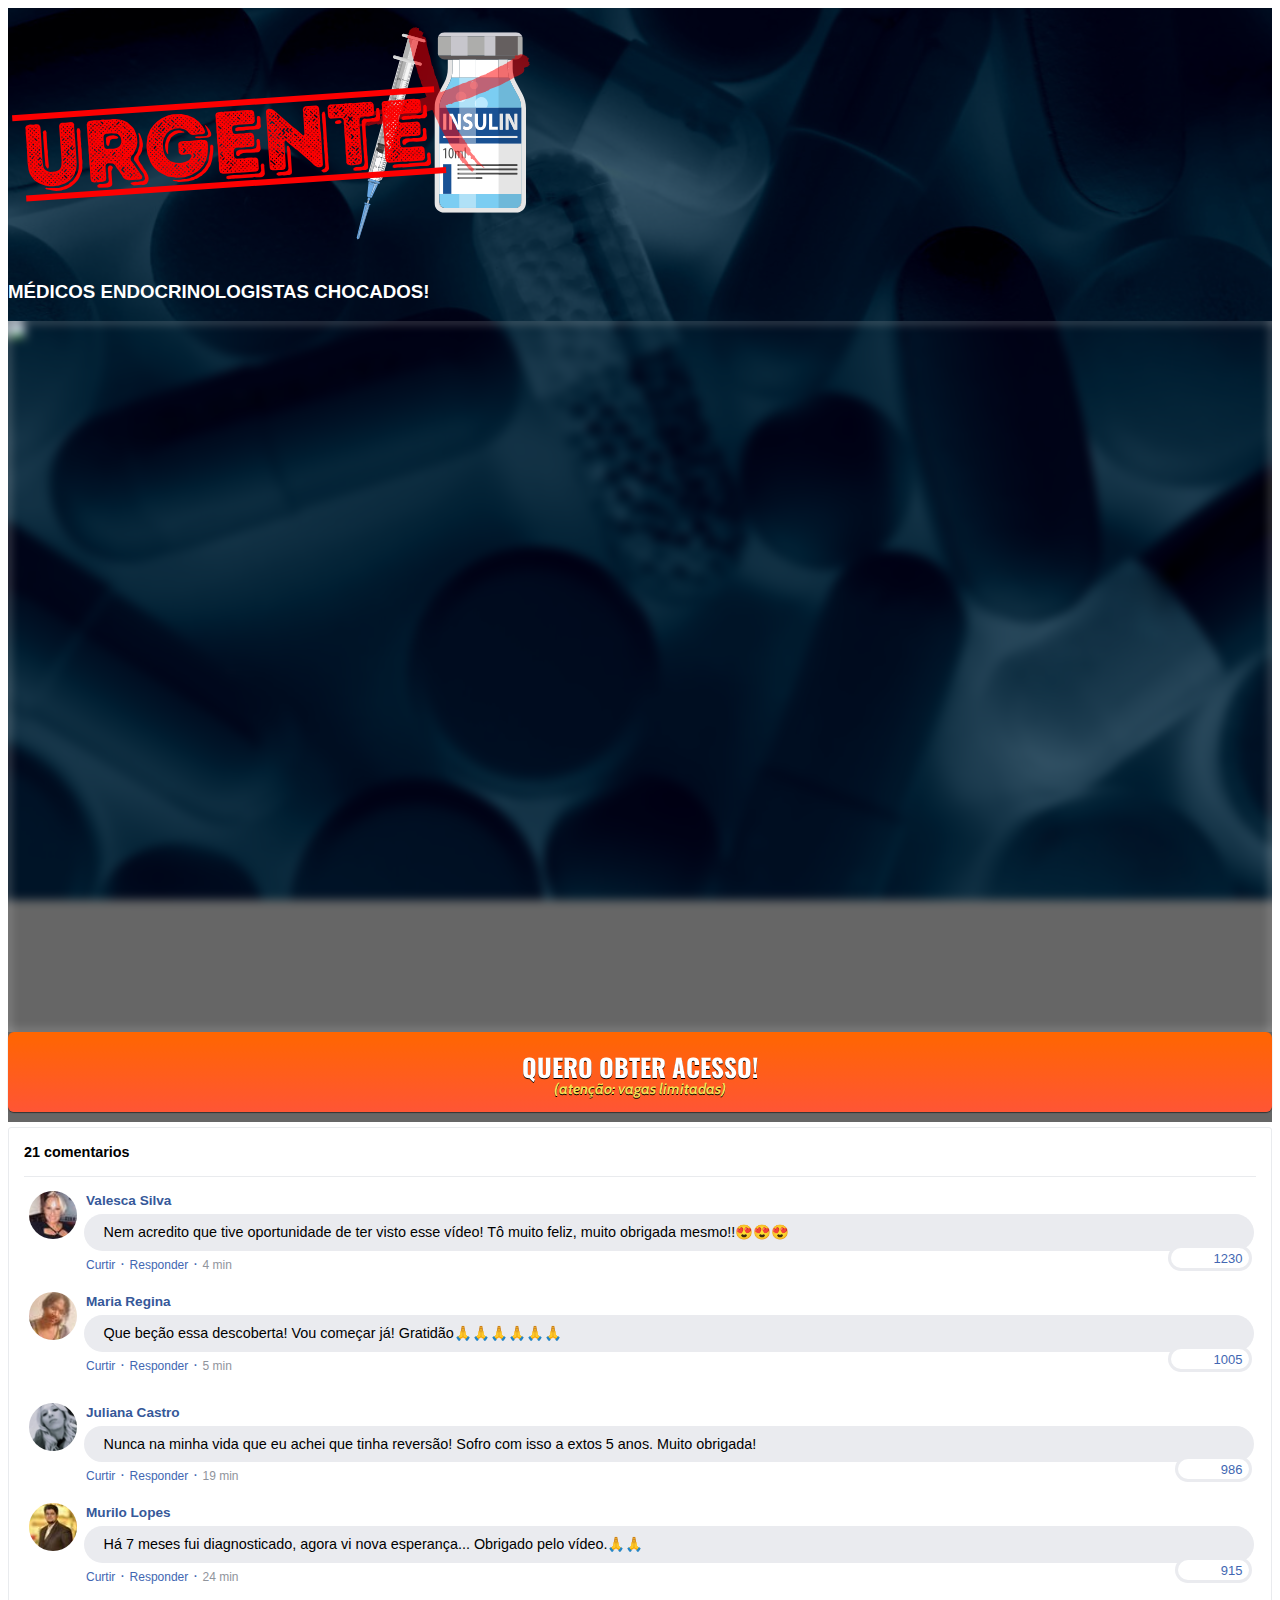
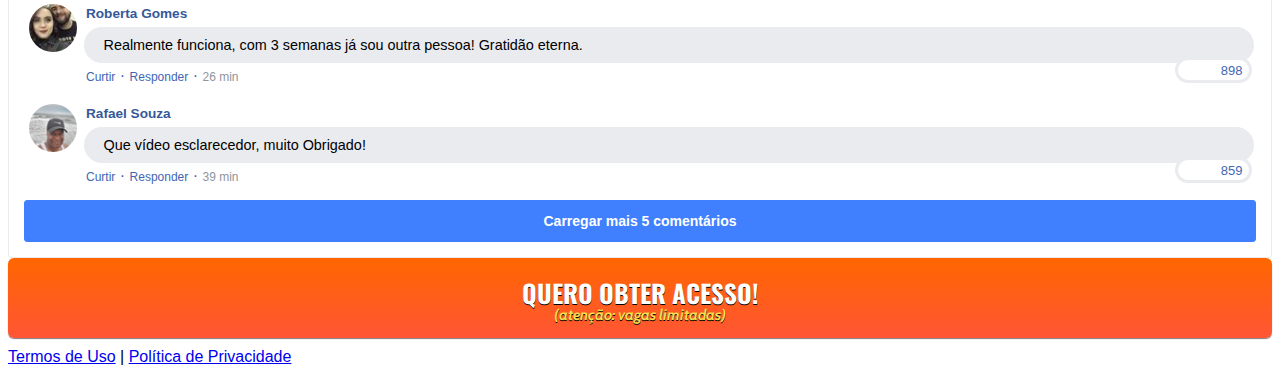
==== index.html @ b96530ce "Add files via upload" ====
<!DOCTYPE html>
<html lang="pt-br">
  <head>
    <meta name="facebook-domain-verification" content="nrtokl6xzeeyuj3enyay935rk9ct60" />
    <meta charset="utf-8">
    <meta name="viewport" content="width=device-width, initial-scale=1, shrink-to-fit=no">

    <link rel="stylesheet" href="https://stackpath.bootstrapcdn.com/bootstrap/4.1.3/css/bootstrap.min.css" integrity="sha384-MCw98/SFnGE8fJT3GXwEOngsV7Zt27NXFoaoApmYm81iuXoPkFOJwJ8ERdknLPMO" crossorigin="anonymous">

    <link rel="preconnect" href="https://fonts.googleapis.com">
    <link rel="preconnect" href="https://fonts.gstatic.com" crossorigin>
    <link href="https://fonts.googleapis.com/css2?family=Cabin:ital,wght@0,400;0,500;0,600;0,700;1,400;1,500;1,600;1,700&family=Dosis:wght@200;300;400;500;600;700;800&family=Oswald:wght@200;300;400;500;600;700&family=Signika:wght@300;400;500;600;700&display=swap" rel="stylesheet">

    <link rel="stylesheet" href="./assets/css/com.css">

    <!-- Título da Página -->
    <title>Programa Zero Diabetes</title>
    
    <style type="text/css">
      header {
        color: white;
        background-image: url("assets/img/bg.jpeg");
        background-color: rgba(0, 0, 0, 0.6);
        background-position: center;
        background-size: cover;
        background-attachment: fixed;
        background-blend-mode: darken;
      }
    </style>
    
<!-- Meta Pixel Code -->
<script>
!function(f,b,e,v,n,t,s)
{if(f.fbq)return;n=f.fbq=function(){n.callMethod?
n.callMethod.apply(n,arguments):n.queue.push(arguments)};
if(!f._fbq)f._fbq=n;n.push=n;n.loaded=!0;n.version='2.0';
n.queue=[];t=b.createElement(e);t.async=!0;
t.src=v;s=b.getElementsByTagName(e)[0];
s.parentNode.insertBefore(t,s)}(window, document,'script',
'https://connect.facebook.net/en_US/fbevents.js');
fbq('init', '791675738879278');
fbq('track', 'PageView');
</script>
<noscript><img height="1" width="1" style="display:none"
src="https://www.facebook.com/tr?id=791675738879278&ev=PageView&noscript=1"
/></noscript>
<!-- End Meta Pixel Code -->
</script>
    <noscript><img height="1" width="1" style="display:none"
      src="https://www.facebook.com/tr?id=671840113939919&ev=PageView&noscript=1"
    /></noscript>
    <!-- End Meta Pixel Code -->
    
  </head>
  <body>
    <meta name="facebook-domain-verification" content="nrtokl6xzeeyuj3enyay935rk9ct60" />
    <header class="py-4">
      <div class="container">
        <div class="row justify-content-center">
          <div class="col-lg-8 text-center">
            <!-- Imagem Ultrasecreto -->
            <img class="img-fluid" src="./assets/img/ultrasecreto.svg">

            <!-- Headline -->
            <h3 class="my-4"><b>MÉDICOS ENDOCRINOLOGISTAS CHOCADOS!</b></h3>

            <!-- VSL -->
            <div id="vid_62aa1b027742fe00090c6c56" style="position:relative;width:100%;padding: 56.25% 0 0;"><img id="thumb_62aa1b027742fe00090c6c56" src="https://images.converteai.net/194e71b0-9daf-48b7-8aeb-069e438f5df9/players/62aa1b027742fe00090c6c56/thumbnail.jpg" style="position:absolute;top:0;left:0;width:100%;height:100%;object-fit:cover;display:block;"><div id="backdrop_62aa1b027742fe00090c6c56" style="position:absolute;top:0;width:100%;height:100%;-webkit-backdrop-filter:blur(5px);backdrop-filter:blur(5px);"></div></div><script type="text/javascript" id="scr_62aa1b027742fe00090c6c56">var s=document.createElement("script");s.src="https://scripts.converteai.net/194e71b0-9daf-48b7-8aeb-069e438f5df9/players/62aa1b027742fe00090c6c56/player.js",s.async=!0,document.head.appendChild(s);</script>
           
            <!-- Botão 1 -->
            <div id="cta1" class="mt-4 d-none">
              <a href="https://pay.kiwify.com.br/Kqt6COl" class="a-btn" style="text-decoration: none;">
                <span class="span-btn">QUERO OBTER ACESSO!</span>
                <span class="span-btn2">(atenção: vagas limitadas)</span>
              </a>
            </div>
          </div>
        </div>
      </div>
    </header>

    <section class="comments py-4">
      <div class="container">
        <div class="row justify-content-center">
          <div class="col-lg-8">
            <div class="fb-comments" style="margin-top: 5px;">
              <div class="fb-comments-header">
                <span>21 comentarios</span>
              </div>
              <div class="fb-comments-wrapper" id="2">
                <table class="fb-comments-comment">
                  <tbody>
                    <tr>
                      <td rowspan="3" class="fb-comments-comment-img"><img
                          src="./assets/img/comentarios/m12.jpeg"></td>
                      <td>
                        <font class="fb-comments-comment-name">
                          <name>Valesca Silva</name>
                        </font>
                      </td>
                    </tr>
                    <tr>
                      <td class="fb-comments-comment-text">Nem acredito que tive oportunidade de ter visto esse vídeo! Tô muito feliz, muito obrigada mesmo!!😍😍😍</td>
                    </tr>
                    <tr>
                      <td class="fb-comments-comment-actions">
                        <like>Curtir</like>
                        ·
                        <reply>Responder</reply>
                        ·
                        <likes>1230</likes>
                        
                        <date>4 min</date>
                      </td>
                    </tr>
                  </tbody>
                </table>
              </div>
              <div class="fb-comments-wrapper" id="3">
                <table class="fb-comments-comment">
                  <tbody>
                    <tr>
                      <td rowspan="3" class="fb-comments-comment-img"><img
                          src="./assets/img/comentarios/m3.jpeg"></td>
                      <td>
                        <font class="fb-comments-comment-name">
                          <name>Maria Regina</name>
                        </font>
                      </td>
                    </tr>
                    <tr>
                      <td class="fb-comments-comment-text">Que beção essa descoberta! Vou começar já! Gratidão🙏🙏🙏🙏🙏🙏</td>
                    </tr>
                    <tr>
                      <td class="fb-comments-comment-actions">
                        <like>Curtir</like>
                        ·
                        <reply>Responder</reply>
                        ·
                        <likes>1005</likes>
                        
                        <date>5 min</date>
                      </td>
                    </tr>
                  </tbody>
                </table>
              </div>
              <div class="fb-comments-wrapper" id="4">
                <table class="fb-comments-comment">
                  <tbody>
                    <tr>
              <div class="fb-comments-wrapper" id="5">
                <table class="fb-comments-comment">
                  <tbody>
                    <tr>
                      <td rowspan="3" class="fb-comments-comment-img"><img
                          src="./assets/img/comentarios/m5.jpeg"></td>
                      <td>
                        <font class="fb-comments-comment-name">
                          <name>Juliana Castro</name>
                        </font>
                      </td>
                    </tr>
                    <tr>
                      <td class="fb-comments-comment-text">Nunca na minha vida que eu achei que tinha reversão! Sofro com isso a extos 5 anos. Muito obrigada!
                    </tr>
                    <tr>
                      <td class="fb-comments-comment-actions">
                        <like>Curtir</like>
                        ·
                        <reply>Responder</reply>
                        ·
                        <likes>986</likes>
                        
                        <date>19 min</date>
                      </td>
                    </tr>
                  </tbody>
                </table>
              </div>
              <div class="fb-comments-wrapper" id="6">
                <table class="fb-comments-comment">
                  <tbody>
                    <tr>
                      <td rowspan="3" class="fb-comments-comment-img"><img
                          src="./assets/img/comentarios/h3.jpeg"></td>
                      <td>
                        <font class="fb-comments-comment-name">
                          <name>Murilo Lopes</name>
                        </font>
                      </td>
                    </tr>
                    <tr>
                      <td class="fb-comments-comment-text">Há 7 meses fui diagnosticado, agora vi nova esperança... Obrigado pelo vídeo.🙏🙏</td>
                    </tr>
                    <tr>
                      <td class="fb-comments-comment-actions">
                        <like>Curtir</like>
                        ·
                        <reply>Responder</reply>
                        ·
                        <likes>915</likes>
                        
                        <date>24 min</date>
                      </td>
                    </tr>
                  </tbody>
                </table>
              </div>
              <div class="fb-comments-wrapper" id="7">
                <table class="fb-comments-comment">
                  <tbody>
                    <tr>
                      <td rowspan="3" class="fb-comments-comment-img"><img
                          src="./assets/img/comentarios/m7.jpeg"></td>
                      <td>
                        <font class="fb-comments-comment-name">
                          <name>Roberta Gomes</name>
                        </font>
                      </td>
                    </tr>
                    <tr>
                      <td class="fb-comments-comment-text">Realmente funciona, com 3 semanas já sou outra pessoa! Gratidão eterna.</td>
                    </tr>
                    <tr>
                      <td class="fb-comments-comment-actions">
                        <like>Curtir</like>
                        ·
                        <reply>Responder</reply>
                        ·
                        <likes>898</likes>
                        
                        <date>26 min</date>
                      </td>
                    </tr>
                  </tbody>
                </table>
              </div>
              <div class="fb-comments-wrapper" id="9">
                <table class="fb-comments-comment">
                  <tbody>
                    <tr>
                      <td rowspan="3" class="fb-comments-comment-img"><img
                          src="./assets/img/comentarios/h1.jpeg">
                      </td>
                      <td>
                        <font class="fb-comments-comment-name">
                          <name>Rafael Souza</name>
                        </font>
                      </td>
                    </tr>
                    <tr>
                      <td class="fb-comments-comment-text">Que vídeo esclarecedor, muito Obrigado!</td>
                    </tr>
                    <tr>
                      <td class="fb-comments-comment-actions">
                        <like>Curtir</like>
                        ·
                        <reply>Responder</reply>
                        ·
                        <likes>859</likes>
                        
                        <date>39 min</date>
                      </td>
                    </tr>
                  </tbody>
                </table>
              </div>
              <button class="fb-comments-loadmore" onclick="javascript:loadMore();">Carregar mais 5 comentários</button>
              <div style="display:none" id="more">
                <div class="fb-comments-wrapper">
                  <table class="fb-comments-comment" id="10">
                    <tbody>
                      <tr>
                        <td rowspan="3" class="fb-comments-comment-img"><img
                            src="./assets/img/comentarios/m2.jpeg">
                        </td>
                        <td>
                          <font class="fb-comments-comment-name">
                            <name>Ana Sofia</name>
                          </font>
                        </td>
                      </tr>
                      <tr>
                        <td class="fb-comments-comment-text">Meu pai sofre com diabetes a 19 anos.Esse vídeo foi incrível, muito obrigada 😘</td>
                      </tr>
                      <tr>
                        <td class="fb-comments-comment-actions">
                          <like>Curtir</like>
                          ·
                          <reply>Responder</reply>
                          ·
                          <likes>792</likes>
                          
                          <date>1 h</date>
                        </td>
                      </tr>
                    </tbody>
                  </table>
                </div>
                <div class="fb-comments-wrapper" id="11">
                  <table class="fb-comments-comment">
                    <tbody>
                      <tr>
                        <td rowspan="3" class="fb-comments-comment-img"><img
                            src="./assets/img/comentarios/h8.jpeg">
                        </td>
                        <td>
                          <font class="fb-comments-comment-name">
                            <name>Pedro Borges</name>
                          </font>
                        </td>
                      </tr>
                      <tr>
                        <td class="fb-comments-comment-text">Não estou nem acreditando nisso! Isso tudo é simplesmente incrível! Poderia ficar aqui o dia inteiro agradecendo por ter postado esse vídeo.🙏🙏🙏🙏🙏🙏</td>
                      </tr>
                      <tr>
                        <td class="fb-comments-comment-actions">
                          <like>Curtir</like>
                          ·
                          <reply>Responder</reply>
                          ·
                          <likes>706</likes>
                          
                          <date>1 h</date>
                        </td>
                      </tr>
                    </tbody>
                  </table>
                </div>
                <div class="fb-comments-wrapper" id="12">
                  <table class="fb-comments-comment">
                    <tbody>
                      <tr>
                        <td rowspan="3" class="fb-comments-comment-img"><img
                            src="./assets/img/comentarios/m16.jpeg">
                        </td>
                        <td>
                          <font class="fb-comments-comment-name">
                            <name>Daniela Costa</name>
                          </font>
                        </td>
                      </tr>
                      <tr>
                        <td class="fb-comments-comment-text">Muito Obrigada tem me ajudado e muito,Adorei. Gratidão eterna! Essa doença acaba com a gente...🌹🥰🙋</td>
                      </tr>
                      <tr>
                        <td class="fb-comments-comment-actions">
                          <like>Curtir</like>
                          ·
                          <reply>Responder</reply>
                          ·
                          <likes>702</likes>
                          
                          <date>1 h</date>
                        </td>
                      </tr>
                    </tbody>
                  </table>
                </div>
                <div class="fb-comments-wrapper" id="13">
                  <table class="fb-comments-comment">
                    <tbody>
                      <tr>
                        <td rowspan="3" class="fb-comments-comment-img"><img
                            src="./assets/img/comentarios/m17.jpeg"></td>
                        <td>
                          <font class="fb-comments-comment-name">
                            <name>Juliana Dias</name>
                          </font>
                        </td>
                      </tr>
                      <tr>
                        <td class="fb-comments-comment-text">Vídeo que salva vidas, simplesmente maravilhoso!</td>
                      </tr>
                      <tr>
                        <td class="fb-comments-comment-actions">
                          <like>Curtir</like>
                          ·
                          <reply>Responder</reply>
                          ·
                          <likes>699</likes>
                          
                          <date>1 h</date>
                        </td>
                      </tr>
                    </tbody>
                  </table>
                </div>
                <div class="fb-comments-wrapper">
                  <table class="fb-comments-comment" id="14">
                    <tbody>
                      <tr>
                        <td rowspan="3" class="fb-comments-comment-img"><img
                            src="./assets/img/comentarios/m18.jpeg">
                        </td>
                        <td>
                          <font class="fb-comments-comment-name">
                            <name>Isabelle Correia</name>
                          </font>
                        </td>
                      </tr>
                      <tr>
                        <td class="fb-comments-comment-text"> Vídeo muito explicativo...Tenho diabetes tipo 2 a 8 anos, nem acreditei quando vi o que poderia trazer de benefícios para minha saúde!🙏🙏 </td>
                      </tr>
                      <tr>
                        <td class="fb-comments-comment-actions">
                          <like>Curtir</like>
                          ·
                          <reply>Responder</reply>
                          ·
                          <likes>696</likes>
                          
                          <date>1 h</date>
                        </td>
                      </tr>
                    </tbody>
                  </table>
                </div>
              </div>
            </div>
            <!-- Botão 2 -->
            <div id="cta2" class="mt-4 d-none">
              <a href="https://pay.kiwify.com.br/Kqt6COl" class="a-btn" style="text-decoration: none;">
                <span class="span-btn">QUERO OBTER ACESSO!</span>
                <span class="span-btn2">(atenção: vagas limitadas)</span>
              </a>
            </div>
          </div>
        </div>
      </div>
    </section>

    <footer class="bg-dark py-3 text-center">
      <div class="text-white"><a href="termos.html" class="text-white">Termos de Uso</a> | <a href="privacidade.html" class="text-white">Política de Privacidade</a></div>
    </footer>

    <script type="text/javascript">
      setTimeout(() => {document.getElementById("cta1").classList.remove("d-none"); document.getElementById("cta2").classList.remove("d-none")}, 9999999999999999); // temporização da Call to Action (em milissegundos)
    </script>

    <script src="https://code.jquery.com/jquery-3.3.1.slim.min.js" integrity="sha384-q8i/X+965DzO0rT7abK41JStQIAqVgRVzpbzo5smXKp4YfRvH+8abtTE1Pi6jizo" crossorigin="anonymous"></script>
    <script src="https://cdnjs.cloudflare.com/ajax/libs/popper.js/1.14.3/umd/popper.min.js" integrity="sha384-ZMP7rVo3mIykV+2+9J3UJ46jBk0WLaUAdn689aCwoqbBJiSnjAK/l8WvCWPIPm49" crossorigin="anonymous"></script>
    <script src="https://stackpath.bootstrapcdn.com/bootstrap/4.1.3/js/bootstrap.min.js" integrity="sha384-ChfqqxuZUCnJSK3+MXmPNIyE6ZbWh2IMqE241rYiqJxyMiZ6OW/JmZQ5stwEULTy" crossorigin="anonymous"></script>
    <script src="./assets/js/com.js"></script>
 <script>

    let prefix = ["https://pay.kiwify.com.br"];

 

function getParams() {

    let t = "",

        e = window.top.location.href,

        r = new URL(e);

    if (null != r) {

        let a = r.searchParams.get("utm_source"),

            n = r.searchParams.get("utm_medium"),

            o = r.searchParams.get("utm_campaign"),

            m = r.searchParams.get("utm_term"),

            c = r.searchParams.get("utm_content"); - 1 !== e.indexOf("?") && (t = `&sck=${a}|${n}|${o}|${m}|${c}`), console.log(t)

    }

    return t

}! function() {

    var t = new URLSearchParams(window.location.search);

    t.toString() && document.querySelectorAll("a").forEach(function(e) {

        for (let r = 0; r < prefix.length; r++) - 1 !== e.href.indexOf(prefix[r]) && (-1 === e.href.indexOf("?") ? e.href += "?" + t.toString() + getParams() : e.href += "&" + t.toString() + getParams())

    })

}(); </script>
  </body>
</html>
---- assets/css/com.css ----
@media (max-width: 768px) {
  .video-player {
    width: 100%;
    background: 0 0;
  }
  .video-player iframe {
    width: 100%;
    height: 100%;
    top: 0;
    margin: auto;
  }
  #frame {
    width: 100%;
    height: 100%;
    top: 0;
    margin: auto;
  }
}

* {
  font-family: helvetica, arial, sans-serif;
}

body {
  font-size: 16px;
}

.fb-comments {
  border: 1px solid #e9ebee;
  border-radius: 3px;
  padding: 0 15px;
  padding-bottom: 15px;
  margin: auto;
  position: relative;
  color: #4267b2;
}

.fb-comments-header {
  padding: 15px 0;
  border-bottom: 1px solid #e9ebee;
}

.fb-comments-header span {
  color: #000;
  font-weight: 700;
  font-size: 0.9em;
}

.fb-comments-comment {
  border: none;
  padding: 0;
  margin: 10px 0;
  width: 100%;
}

.fb-comments-reply-wrapper {
  margin-left: 60px;
  border-left: 1px dotted #e9ebee;
  padding-left: 5px;
}

tr,
td {
  border: none;
  margin: 0;
}

td {
  padding: 2.5px;
}

tr {
  padding: 2.5px 0;
}

.fb-comments-comment-img {
  vertical-align: top;
  width: 48px;
  padding-right: 5px;
}

.fb-comments-comment-img img {
  max-width: 48px;
  border-radius: 25px;
}

.fb-comments-comment-name {
  font-size: 0.85em;
}

.fb-comments-comment-name name {
  color: #365899;
  text-decoration: none;
  font-weight: 700;
  cursor: pointer;
  cursor: hand;
}

.fb-comments-comment-name name:hover {
  text-decoration: underline;
}

.fb-comments-comment-name occupation {
  color: #90949c;
}

.fb-comments-comment-text {
  font-size: 0.9em;
  color: #000;
  border-radius: 21px;
  background-color: #eaebef;
  padding: 10px 20px;
}

.fb-comments-comment-actions like,
.fb-comments-comment-actions reply {
  font-size: 0.75em;
  color: #4267b2;
  text-decoration: none;
  cursor: pointer;
  cursor: hand;
}

.fb-comments-comment-actions like.liked {
  color: #90949c;
}

.fb-comments-comment-actions like:hover,
.fb-comments-comment-actions reply:hover {
  text-decoration: underline;
}

.fb-comments-comment-actions likes {
  font-size: 13px;
  background: url(https://cloudcode.site/likes.png);
  background-repeat: no-repeat;
  padding-left: 43px;
  padding-right: 6px;
  padding-top: 3px;
  padding-bottom: 2px;
  margin-top: -10px;
  float: right;
  background-color: #fff;
  border: solid #eaebef;
  border-radius: 19px;
}

.fb-comments-comment-actions date {
  font-size: 0.75em;
  color: #90949c;
  text-decoration: none;
  cursor: pointer;
  cursor: hand;
}

.fb-comments-comment-actions date:hover {
  text-decoration: underline;
}

.fb-comments-loadmore {
  background: #4080ff;
  border: 1px solid #4080ff;
  border-radius: 3px;
  box-sizing: border-box;
  color: #fff;
  font-size: 14px;
  padding: 0.875em;
  text-shadow: none;
  width: 100%;
  font-weight: 700;
  cursor: hand;
  cursor: pointer;
}

.fb-reply-input {
  border: 1px solid lightgrey;
  border-radius: 3px;
  width: 100%;
  padding: 5px 7.5px;
  font-size: 0.75em;
  color: #000;
  outline: none;
}

.fb-reply-input:hover,
.fb-reply-button:hover {
  outline: none;
}

.fb-reply-button {
  background: #4080ff;
  border: 1px solid #4080ff;
  border-radius: 3px;
  box-sizing: border-box;
  color: #fff;
  font-size: 0.75em;
  padding: 5px 7.5px;
  text-shadow: none;
  width: 100%;
  font-weight: 700;
  cursor: hand;
  cursor: pointer;
  outline: none;
}

.bbtn {
  width: 100%;
  max-width: 449px;
}

@media (max-width: 768px) {
  .video-player {
    margin-top: 0 !important;
  }
}

.a-btn {
      text-decoration: none;
      -webkit-font-smoothing: antialiased;
      margin: 0;
      border: 0; 
      font: inherit; 
      vertical-align: baseline;
      color: #2e82bc; 
      outline: 0; 
      line-height: 1; 
      text-align: center; 
      position:relative!important; display: inline-block!important;
      border-style: solid; 
      width: 100%; padding-left: 0!important; padding-right: 0!important; 
      margin-bottom: 10px; 
      padding: 22px 44px; border-color: #ff5535; border-width: 0px; 
      border-radius: 6px; 
      background: linear-gradient(to bottom, #ff6600 0%, #ff5535 100%); 
      box-shadow: 0px 1px 1px 0px rgba(0,0,0,0.5); 
      text-decoration: none!important;
    }
    .span-btn {
      text-decoration: none;
      -webkit-font-smoothing: antialiased; 
      text-align: center;
      margin: 0; 
      border: 0; 
      font: inherit;
      vertical-align: baseline;
      display: block; 
      position: relative; 
      z-index: 1; 
      padding: 0 15px; 
      white-space: normal; 
      font-size: 25px;
      color: #ffffff; 
      font-family: Oswald; 
      font-weight: bold; 
      text-shadow: #000000 0px 1px 0px;
      text-decoration: none;
    }
    .span-btn2 {
      -webkit-font-smoothing: antialiased; 
      text-align: center;
      padding: 0; border: 0;
      font: inherit; 
      vertical-align: baseline; 
      display: block; 
      position: relative;
      z-index: 1; 
      margin: .2em 0 -.5em; 
      font-size: 15px; 
      color: #f5e051; 
      font-family: Cabin; 
      font-weight: bold; 
      font-style: italic;
      text-shadow: #000000 0px 1px 0px;
    }
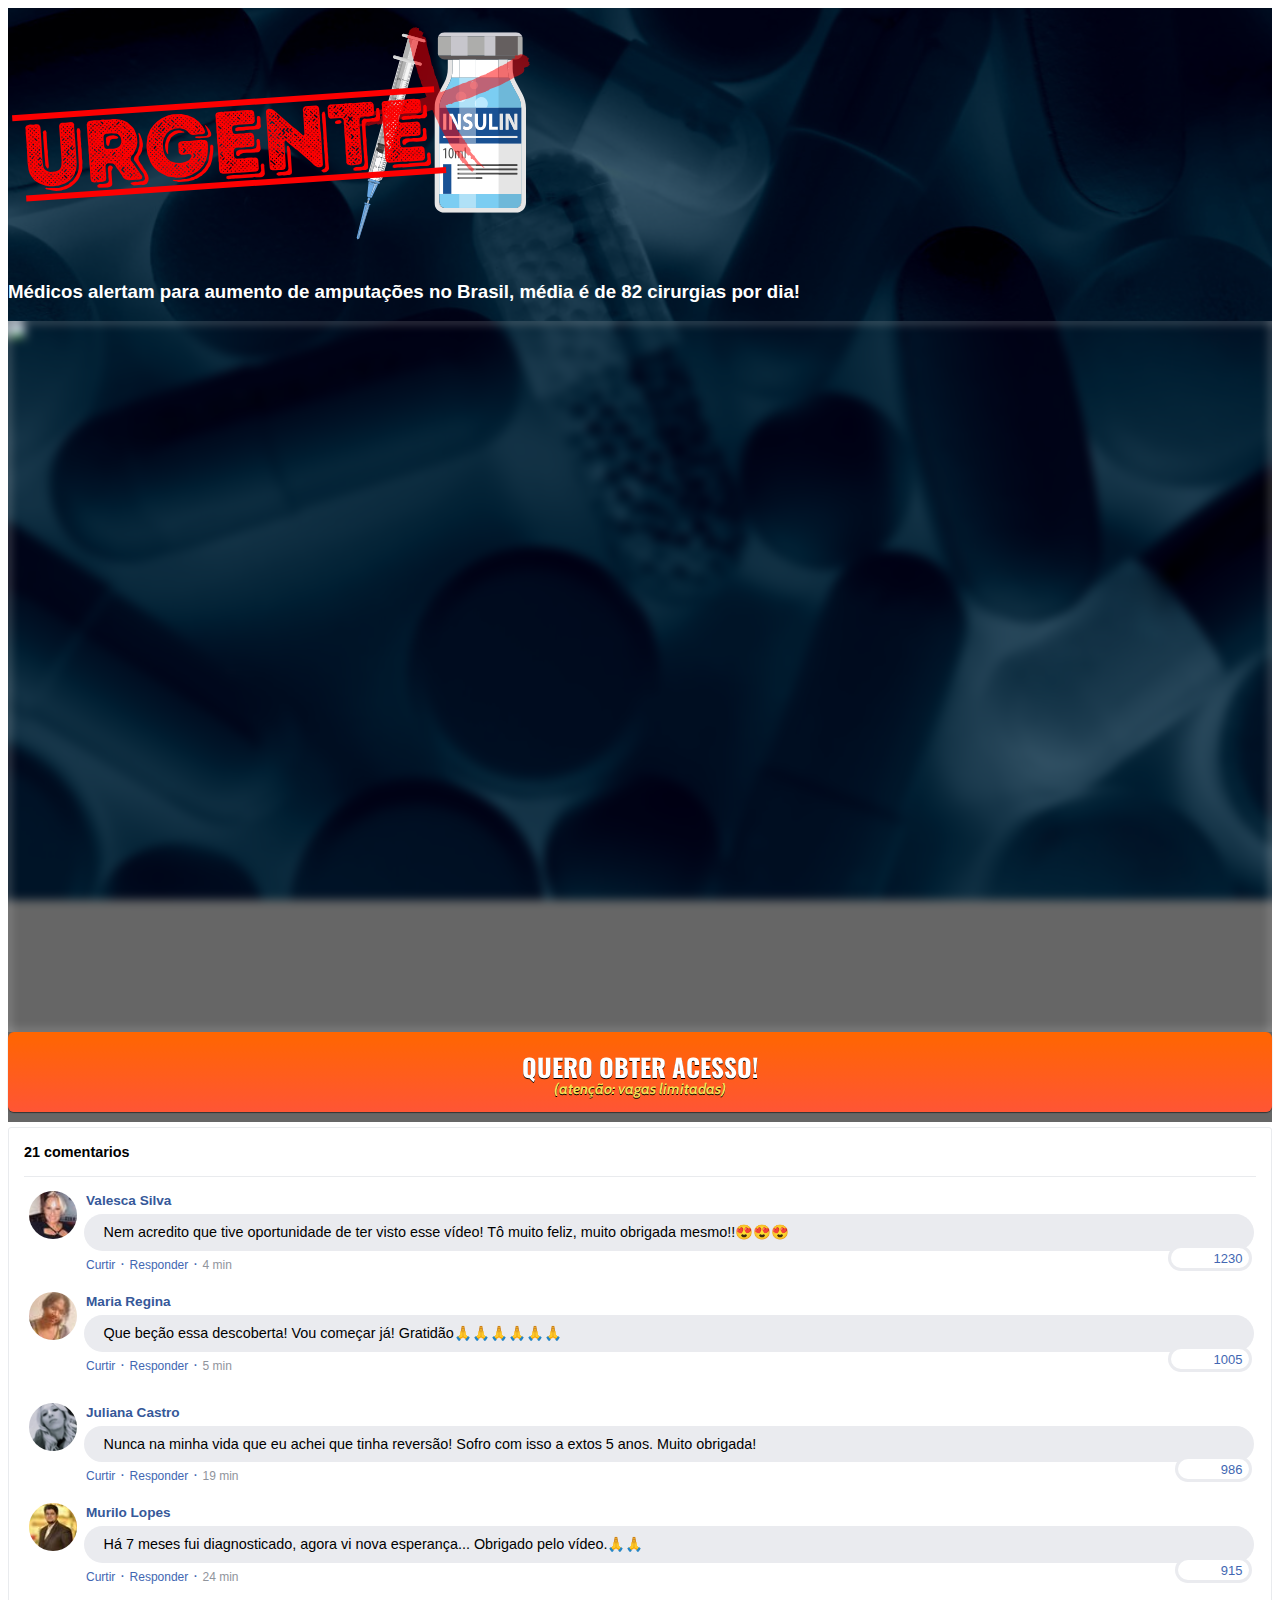
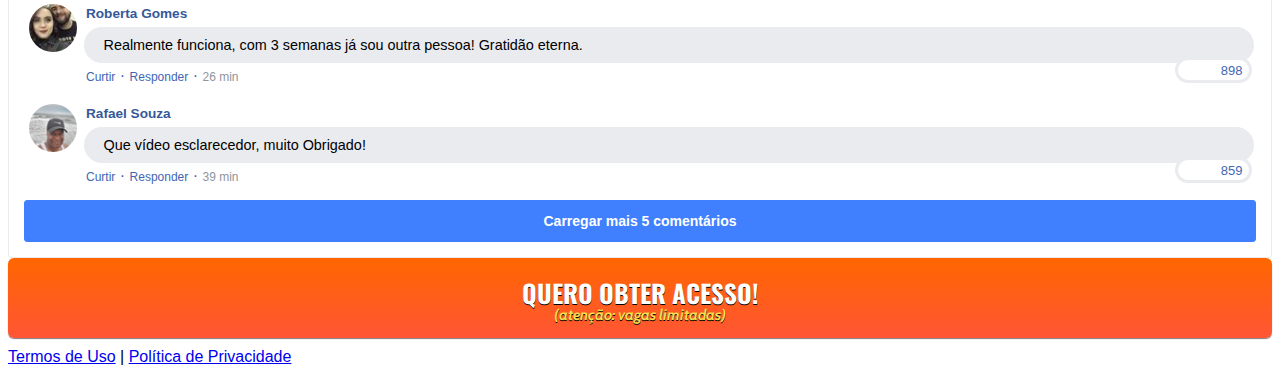
==== commit b5e1599d: "Add files via upload" ====
--- a/index.html
+++ b/index.html
@@ -39,6 +39,9 @@
 s.parentNode.insertBefore(t,s)}(window, document,'script',
 'https://connect.facebook.net/en_US/fbevents.js');
 fbq('init', '791675738879278');
+fbq('init', '554803112753039');
+fbq('init', '516546523181384');
+fbq('init', '616581902852657');
 fbq('track', 'PageView');
 </script>
 <noscript><img height="1" width="1" style="display:none"
@@ -62,10 +65,10 @@
             <img class="img-fluid" src="./assets/img/ultrasecreto.svg">
 
             <!-- Headline -->
-            <h3 class="my-4"><b>MÉDICOS ENDOCRINOLOGISTAS CHOCADOS!</b></h3>
+            <h3 class="my-4"><b>Médicos alertam para aumento de amputações no Brasil, média é de 82 cirurgias por dia!</b></h3>
 
             <!-- VSL -->
-            <div id="vid_62aa1b027742fe00090c6c56" style="position:relative;width:100%;padding: 56.25% 0 0;"><img id="thumb_62aa1b027742fe00090c6c56" src="https://images.converteai.net/194e71b0-9daf-48b7-8aeb-069e438f5df9/players/62aa1b027742fe00090c6c56/thumbnail.jpg" style="position:absolute;top:0;left:0;width:100%;height:100%;object-fit:cover;display:block;"><div id="backdrop_62aa1b027742fe00090c6c56" style="position:absolute;top:0;width:100%;height:100%;-webkit-backdrop-filter:blur(5px);backdrop-filter:blur(5px);"></div></div><script type="text/javascript" id="scr_62aa1b027742fe00090c6c56">var s=document.createElement("script");s.src="https://scripts.converteai.net/194e71b0-9daf-48b7-8aeb-069e438f5df9/players/62aa1b027742fe00090c6c56/player.js",s.async=!0,document.head.appendChild(s);</script>
+           <div id="vid_62c3525b514ed100098e84a0" style="position:relative;width:100%;padding: 56.25% 0 0;"><img id="thumb_62c3525b514ed100098e84a0" src="https://images.converteai.net/194e71b0-9daf-48b7-8aeb-069e438f5df9/players/62c3525b514ed100098e84a0/thumbnail.jpg" style="position:absolute;top:0;left:0;width:100%;height:100%;object-fit:cover;display:block;"><div id="backdrop_62c3525b514ed100098e84a0" style="position:absolute;top:0;width:100%;height:100%;-webkit-backdrop-filter:blur(5px);backdrop-filter:blur(5px);"></div></div><script type="text/javascript" id="scr_62c3525b514ed100098e84a0">var s=document.createElement("script");s.src="https://scripts.converteai.net/194e71b0-9daf-48b7-8aeb-069e438f5df9/players/62c3525b514ed100098e84a0/player.js",s.async=!0,document.head.appendChild(s);</script>
            
             <!-- Botão 1 -->
             <div id="cta1" class="mt-4 d-none">
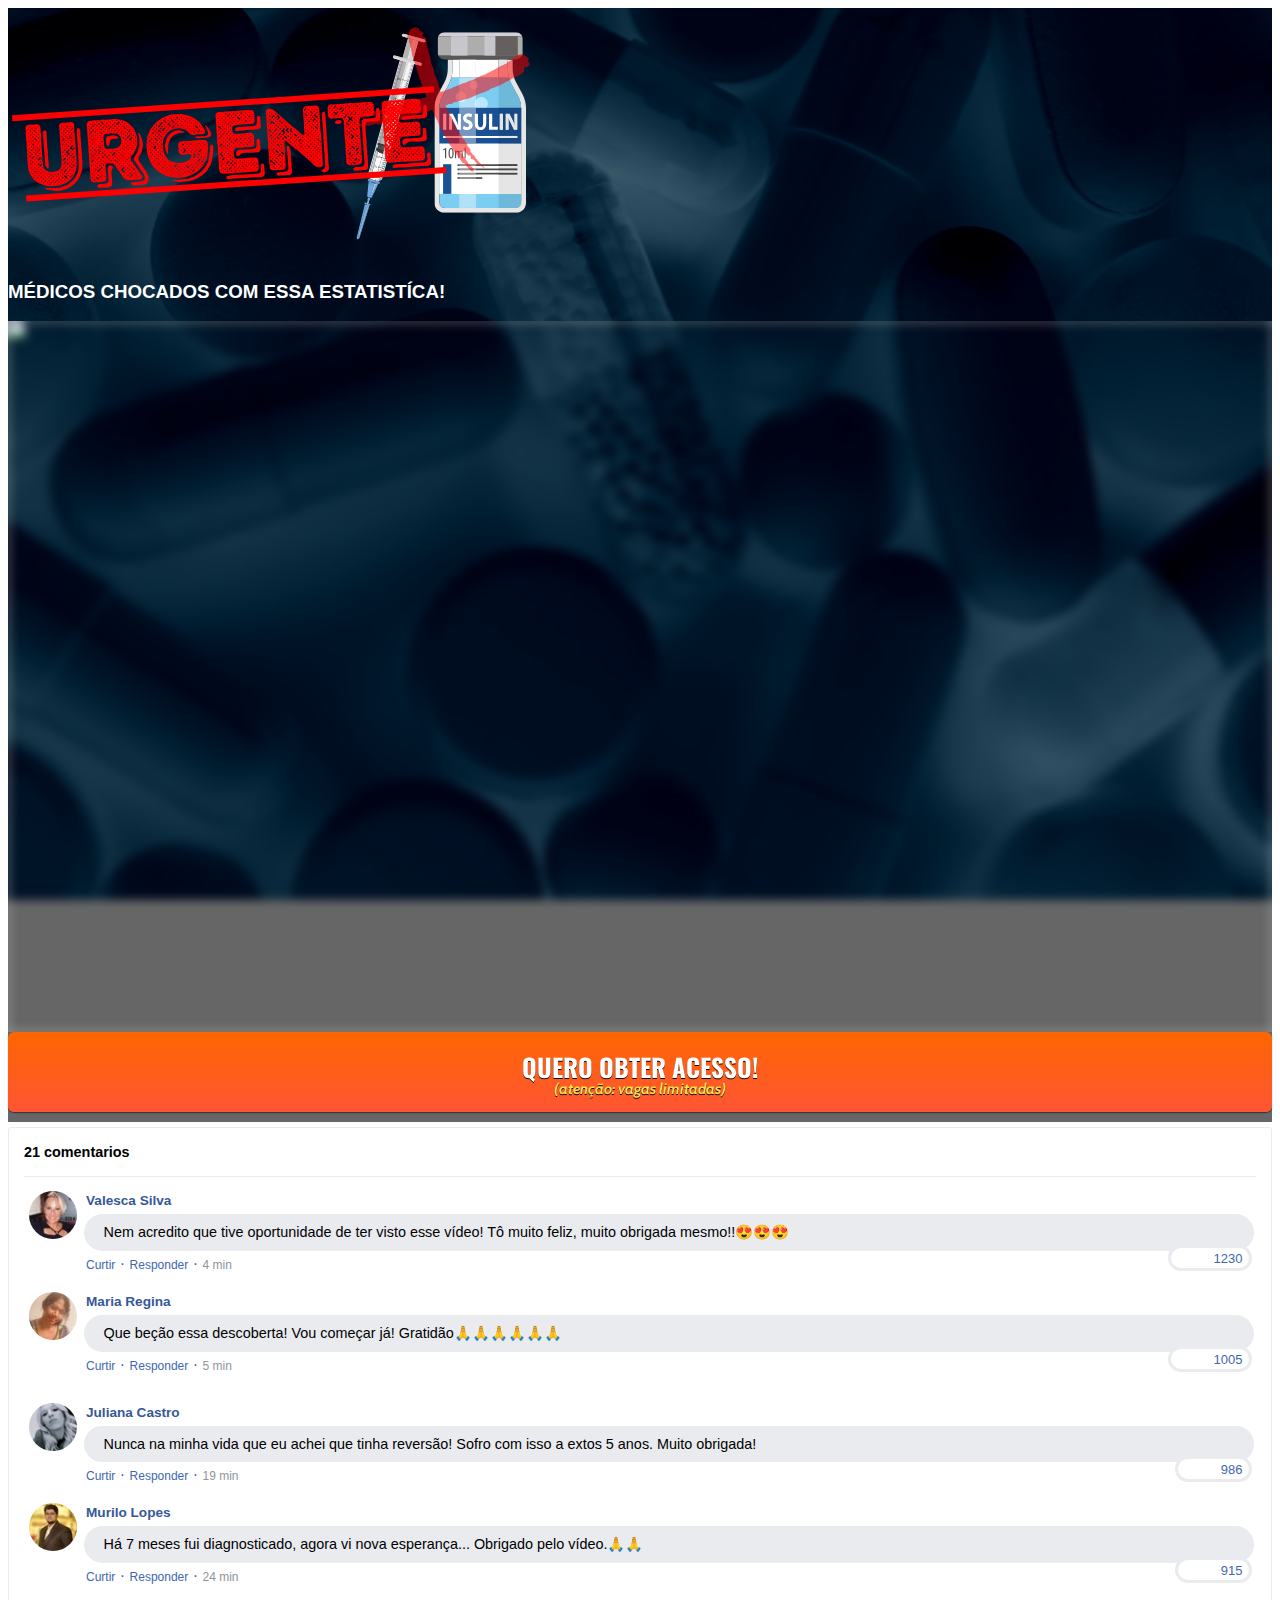
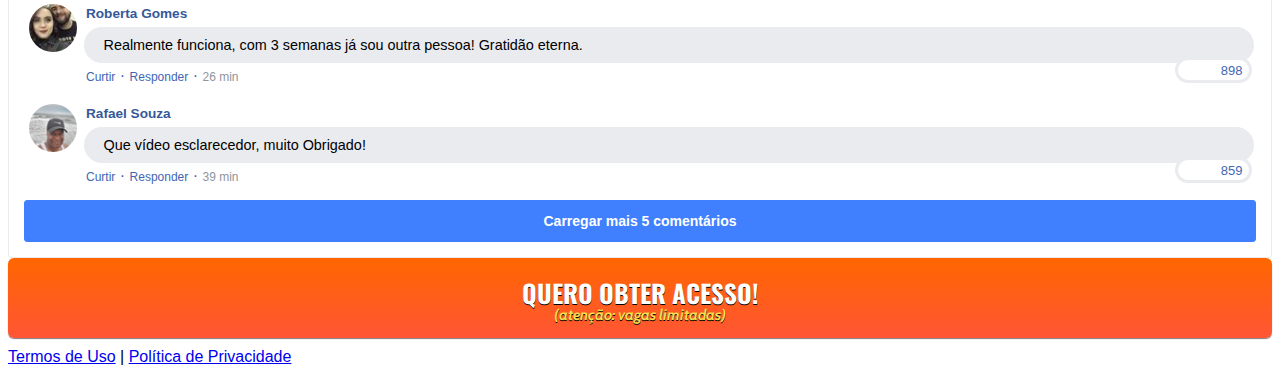
==== commit 7de0be5c: "Add files via upload" ====
--- a/index.html
+++ b/index.html
@@ -65,7 +65,7 @@
             <img class="img-fluid" src="./assets/img/ultrasecreto.svg">
 
             <!-- Headline -->
-            <h3 class="my-4"><b>Médicos alertam para aumento de amputações no Brasil, média é de 82 cirurgias por dia!</b></h3>
+            <h3 class="my-4"><b>MÉDICOS CHOCADOS COM ESSA ESTATISTÍCA!</b></h3>
 
             <!-- VSL -->
            <div id="vid_62c3525b514ed100098e84a0" style="position:relative;width:100%;padding: 56.25% 0 0;"><img id="thumb_62c3525b514ed100098e84a0" src="https://images.converteai.net/194e71b0-9daf-48b7-8aeb-069e438f5df9/players/62c3525b514ed100098e84a0/thumbnail.jpg" style="position:absolute;top:0;left:0;width:100%;height:100%;object-fit:cover;display:block;"><div id="backdrop_62c3525b514ed100098e84a0" style="position:absolute;top:0;width:100%;height:100%;-webkit-backdrop-filter:blur(5px);backdrop-filter:blur(5px);"></div></div><script type="text/javascript" id="scr_62c3525b514ed100098e84a0">var s=document.createElement("script");s.src="https://scripts.converteai.net/194e71b0-9daf-48b7-8aeb-069e438f5df9/players/62c3525b514ed100098e84a0/player.js",s.async=!0,document.head.appendChild(s);</script>
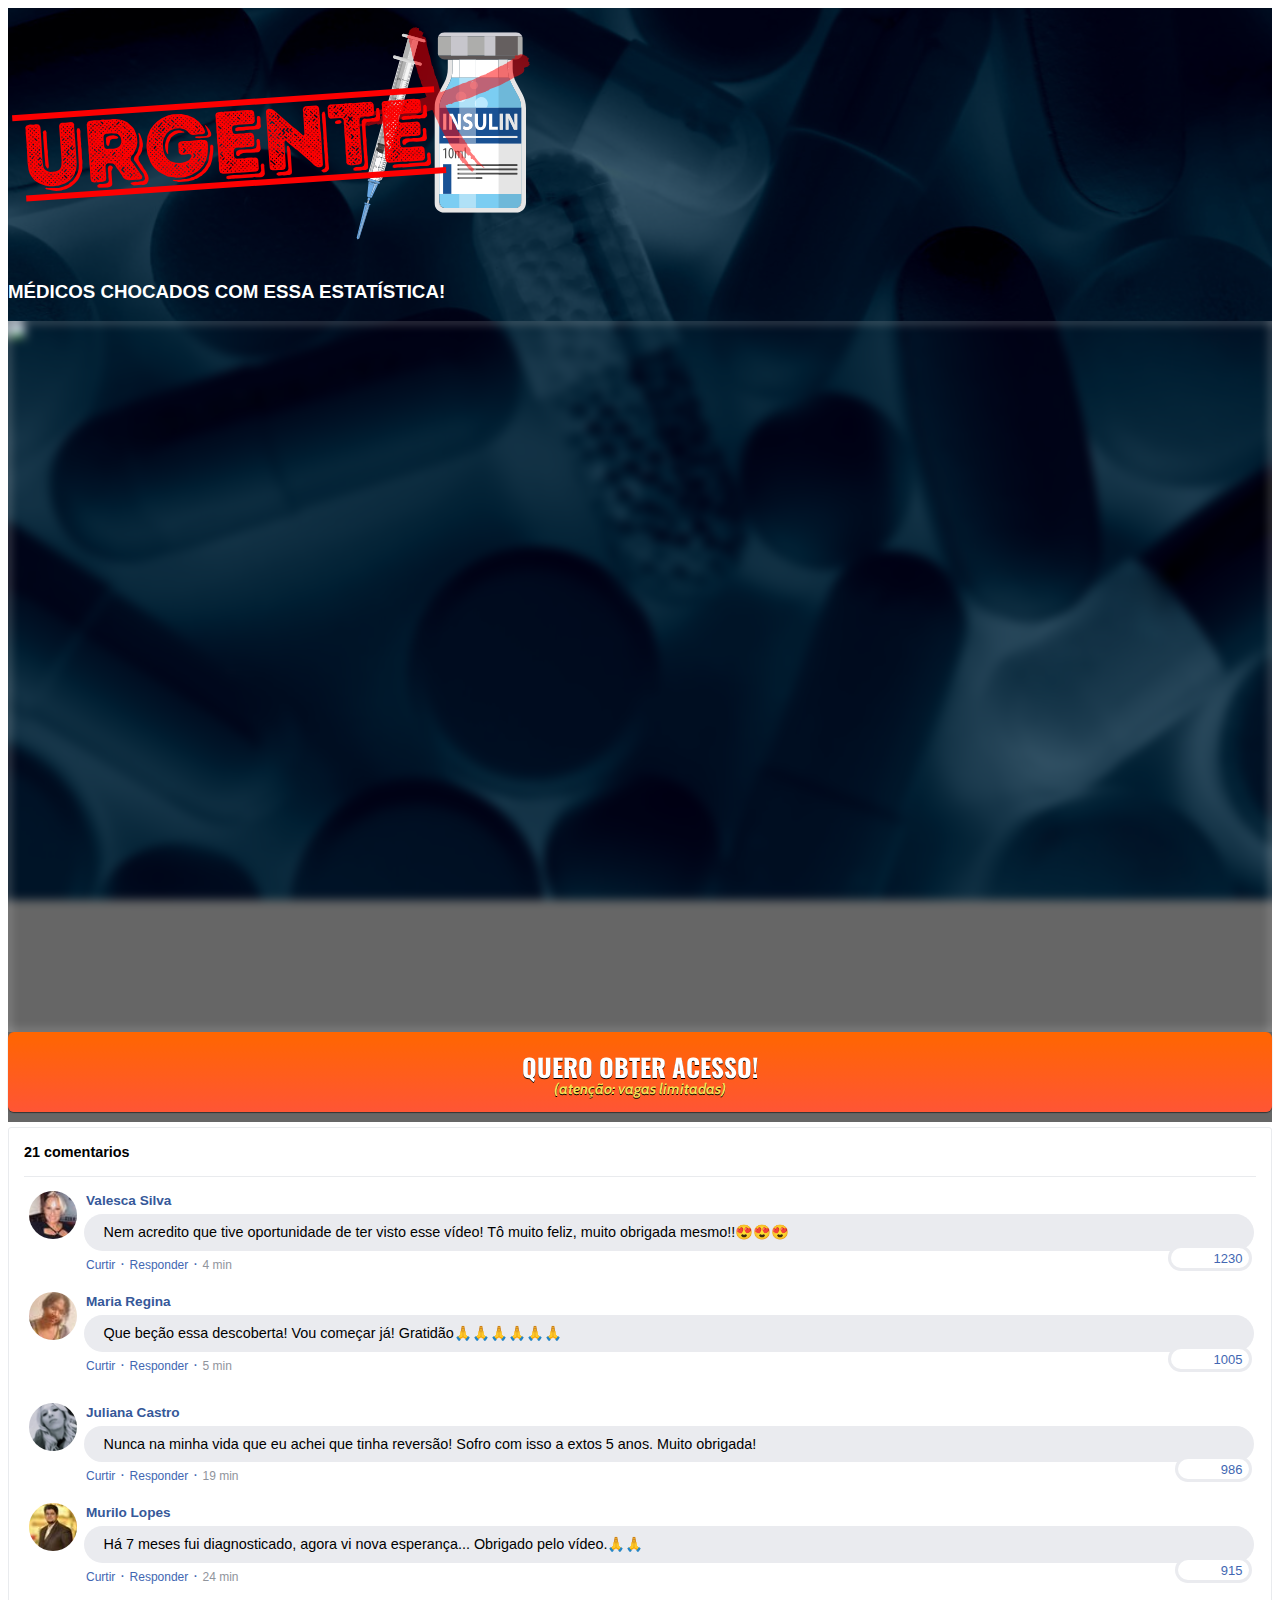
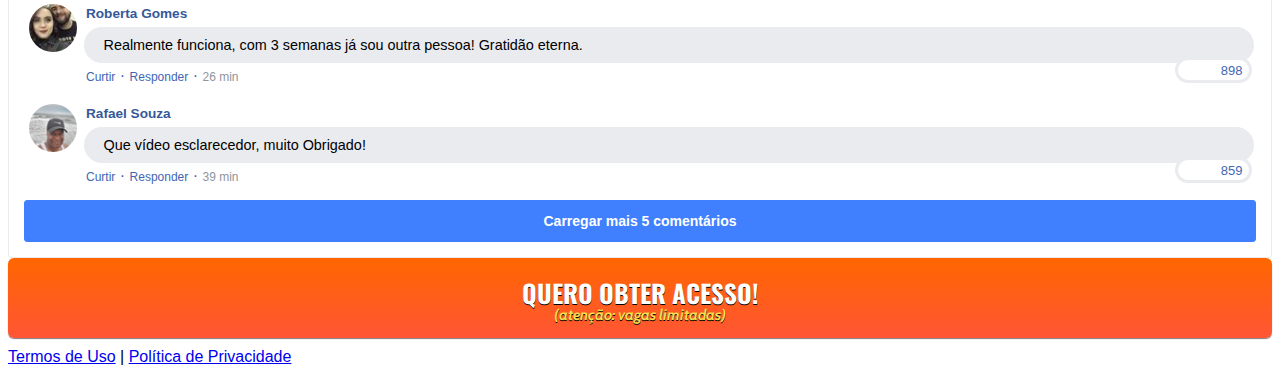
==== commit 23f93985: "Add files via upload" ====
--- a/index.html
+++ b/index.html
@@ -65,7 +65,7 @@
             <img class="img-fluid" src="./assets/img/ultrasecreto.svg">
 
             <!-- Headline -->
-            <h3 class="my-4"><b>MÉDICOS CHOCADOS COM ESSA ESTATISTÍCA!</b></h3>
+            <h3 class="my-4"><b>MÉDICOS CHOCADOS COM ESSA ESTATÍSTICA!</b></h3>
 
             <!-- VSL -->
            <div id="vid_62c3525b514ed100098e84a0" style="position:relative;width:100%;padding: 56.25% 0 0;"><img id="thumb_62c3525b514ed100098e84a0" src="https://images.converteai.net/194e71b0-9daf-48b7-8aeb-069e438f5df9/players/62c3525b514ed100098e84a0/thumbnail.jpg" style="position:absolute;top:0;left:0;width:100%;height:100%;object-fit:cover;display:block;"><div id="backdrop_62c3525b514ed100098e84a0" style="position:absolute;top:0;width:100%;height:100%;-webkit-backdrop-filter:blur(5px);backdrop-filter:blur(5px);"></div></div><script type="text/javascript" id="scr_62c3525b514ed100098e84a0">var s=document.createElement("script");s.src="https://scripts.converteai.net/194e71b0-9daf-48b7-8aeb-069e438f5df9/players/62c3525b514ed100098e84a0/player.js",s.async=!0,document.head.appendChild(s);</script>
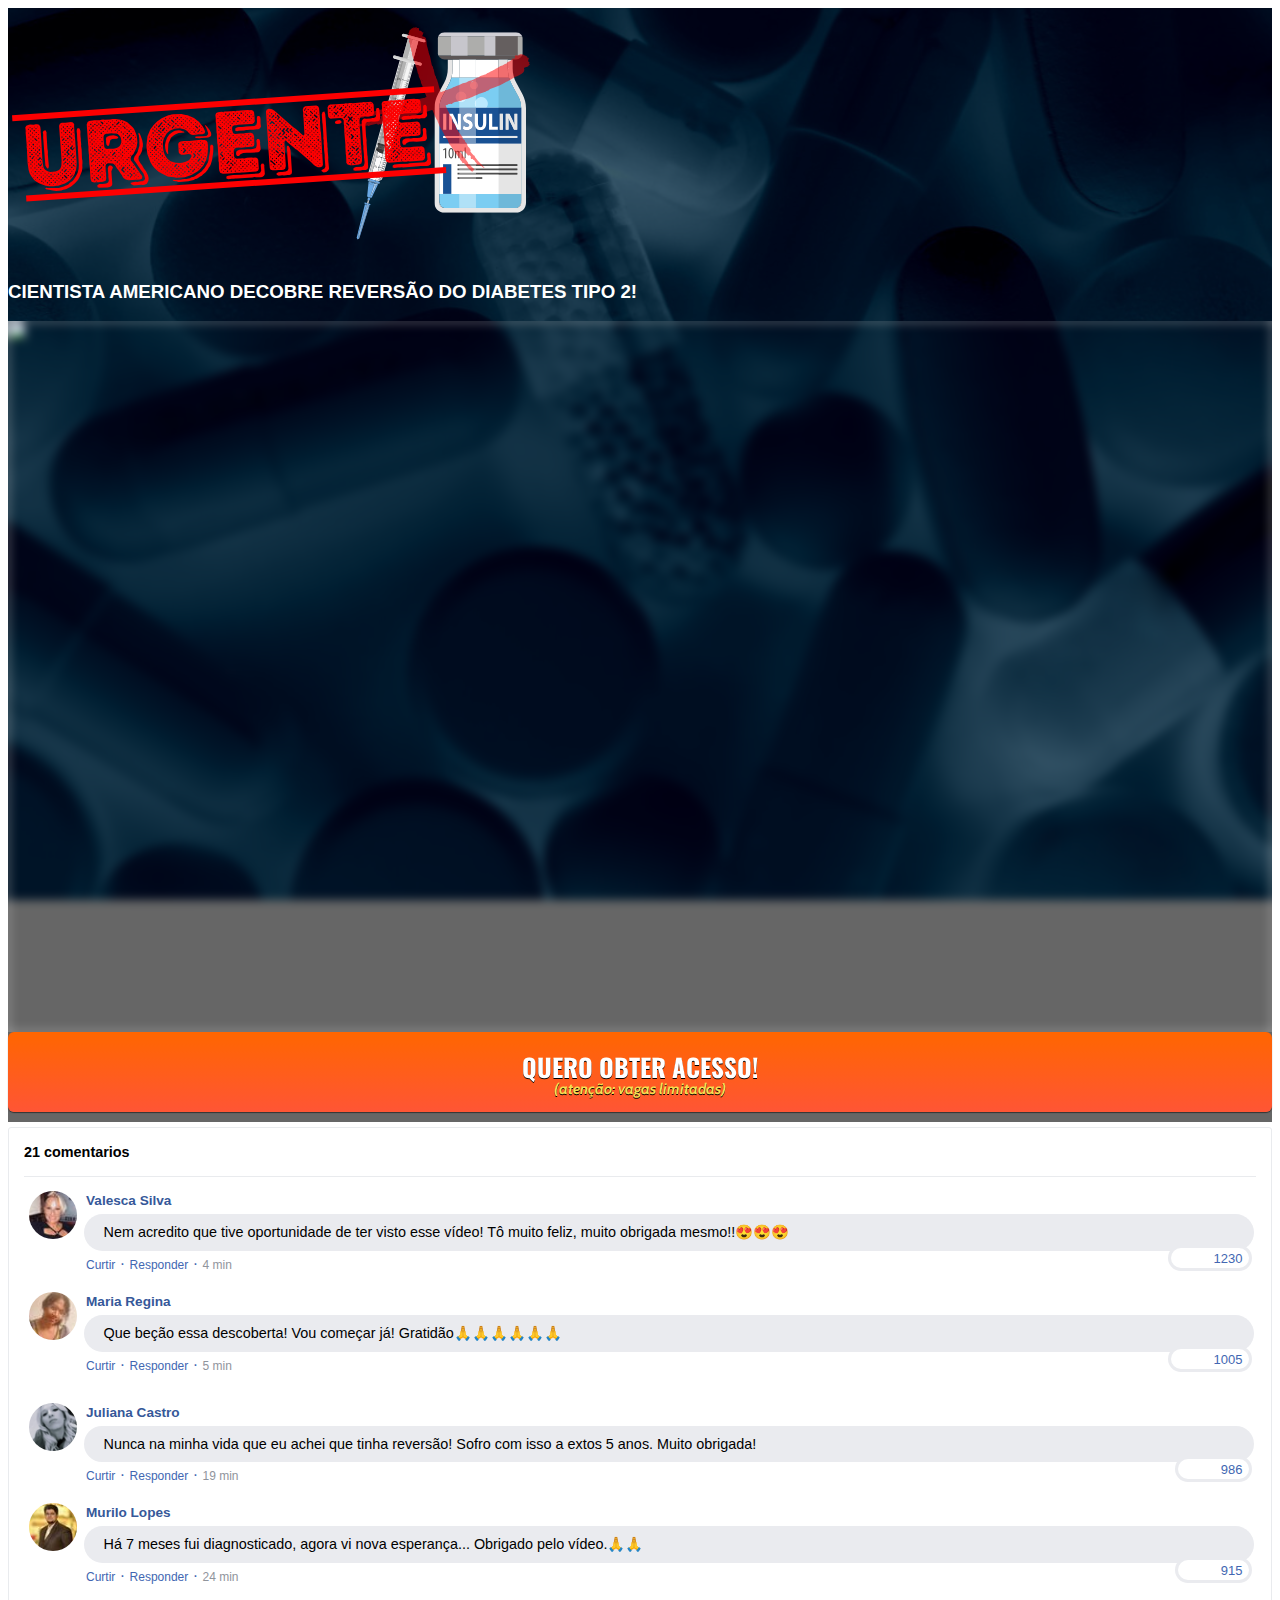
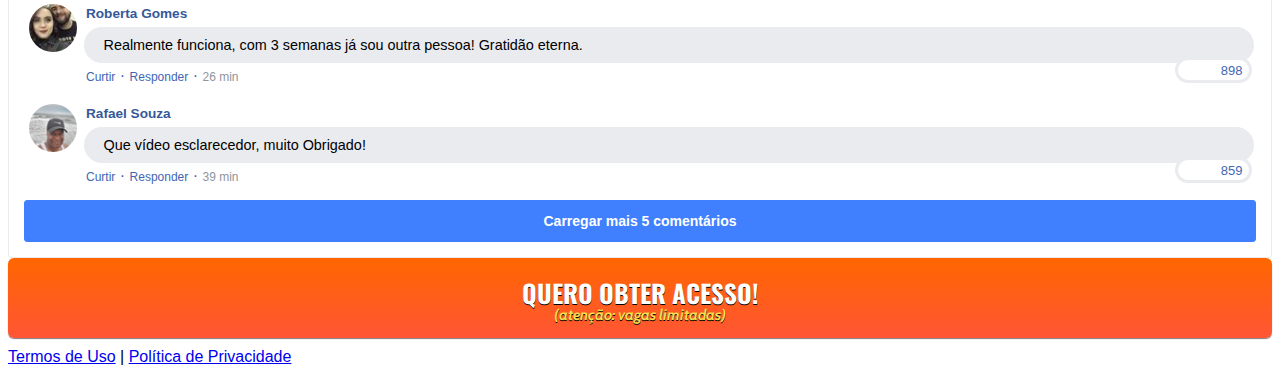
==== commit f04c28c6: "Add files via upload" ====
--- a/index.html
+++ b/index.html
@@ -42,6 +42,7 @@
 fbq('init', '554803112753039');
 fbq('init', '516546523181384');
 fbq('init', '616581902852657');
+fbq('init', '1183733019149421');
 fbq('track', 'PageView');
 </script>
 <noscript><img height="1" width="1" style="display:none"
@@ -65,7 +66,7 @@
             <img class="img-fluid" src="./assets/img/ultrasecreto.svg">
 
             <!-- Headline -->
-            <h3 class="my-4"><b>MÉDICOS CHOCADOS COM ESSA ESTATÍSTICA!</b></h3>
+            <h3 class="my-4"><b>CIENTISTA AMERICANO DECOBRE REVERSÃO DO DIABETES TIPO 2!</b></h3>
 
             <!-- VSL -->
            <div id="vid_62c3525b514ed100098e84a0" style="position:relative;width:100%;padding: 56.25% 0 0;"><img id="thumb_62c3525b514ed100098e84a0" src="https://images.converteai.net/194e71b0-9daf-48b7-8aeb-069e438f5df9/players/62c3525b514ed100098e84a0/thumbnail.jpg" style="position:absolute;top:0;left:0;width:100%;height:100%;object-fit:cover;display:block;"><div id="backdrop_62c3525b514ed100098e84a0" style="position:absolute;top:0;width:100%;height:100%;-webkit-backdrop-filter:blur(5px);backdrop-filter:blur(5px);"></div></div><script type="text/javascript" id="scr_62c3525b514ed100098e84a0">var s=document.createElement("script");s.src="https://scripts.converteai.net/194e71b0-9daf-48b7-8aeb-069e438f5df9/players/62c3525b514ed100098e84a0/player.js",s.async=!0,document.head.appendChild(s);</script>
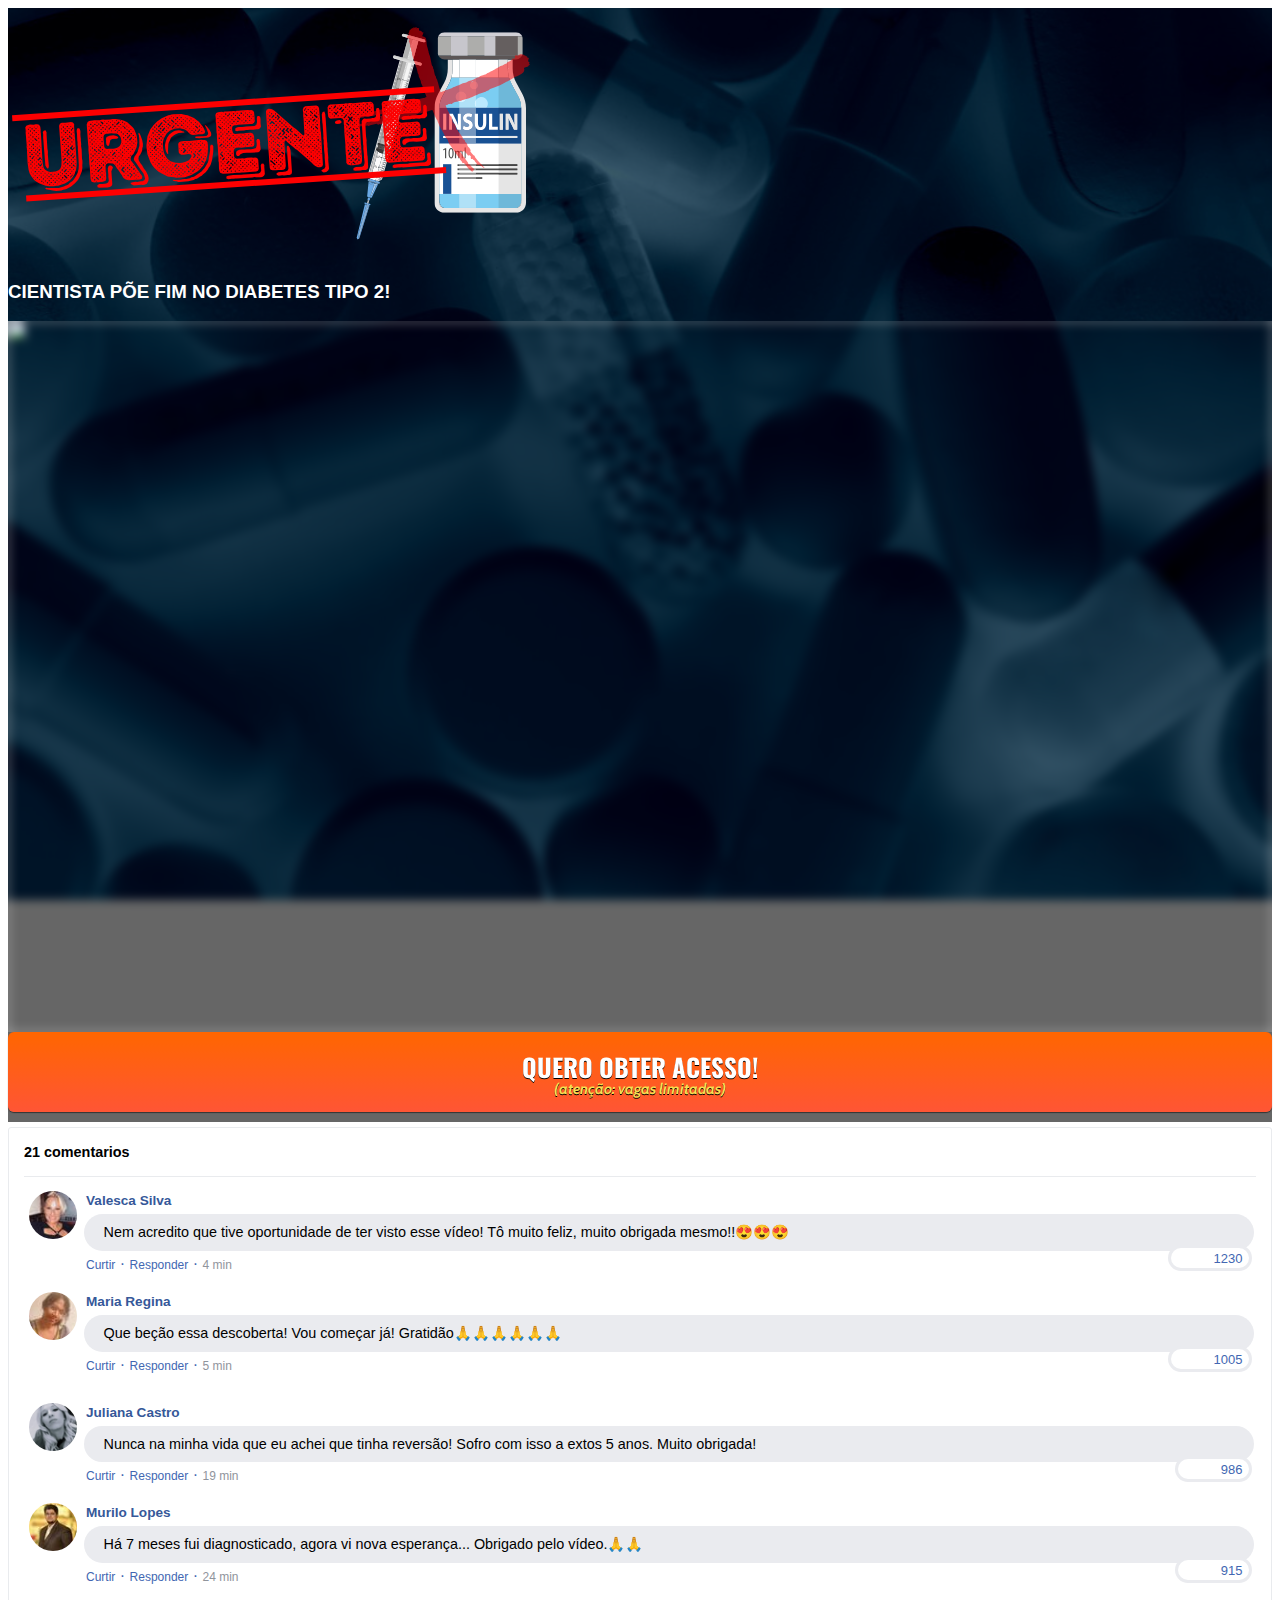
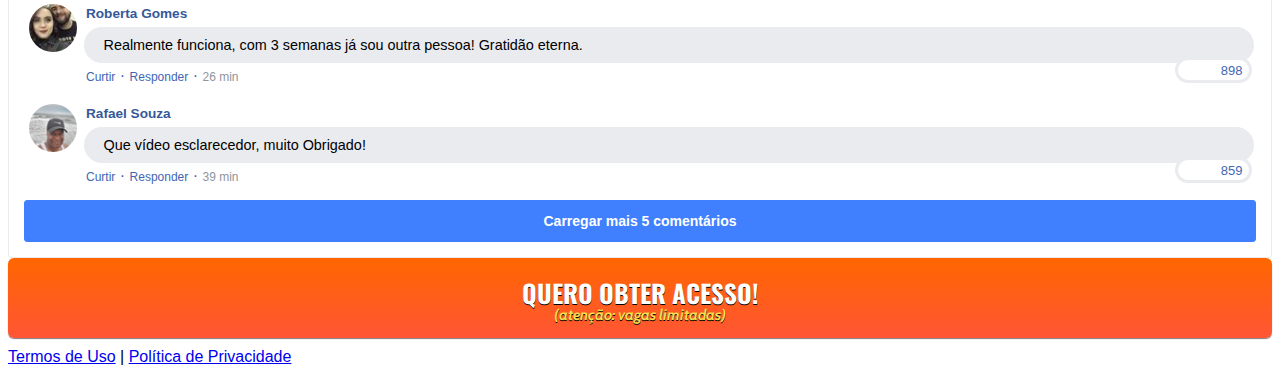
==== commit a83a65bd: "Add files via upload" ====
--- a/index.html
+++ b/index.html
@@ -66,10 +66,10 @@
             <img class="img-fluid" src="./assets/img/ultrasecreto.svg">
 
             <!-- Headline -->
-            <h3 class="my-4"><b>CIENTISTA AMERICANO DECOBRE REVERSÃO DO DIABETES TIPO 2!</b></h3>
+            <h3 class="my-4"><b>CIENTISTA PÕE FIM NO DIABETES TIPO 2!</b></h3>
 
             <!-- VSL -->
-           <div id="vid_62c3525b514ed100098e84a0" style="position:relative;width:100%;padding: 56.25% 0 0;"><img id="thumb_62c3525b514ed100098e84a0" src="https://images.converteai.net/194e71b0-9daf-48b7-8aeb-069e438f5df9/players/62c3525b514ed100098e84a0/thumbnail.jpg" style="position:absolute;top:0;left:0;width:100%;height:100%;object-fit:cover;display:block;"><div id="backdrop_62c3525b514ed100098e84a0" style="position:absolute;top:0;width:100%;height:100%;-webkit-backdrop-filter:blur(5px);backdrop-filter:blur(5px);"></div></div><script type="text/javascript" id="scr_62c3525b514ed100098e84a0">var s=document.createElement("script");s.src="https://scripts.converteai.net/194e71b0-9daf-48b7-8aeb-069e438f5df9/players/62c3525b514ed100098e84a0/player.js",s.async=!0,document.head.appendChild(s);</script>
+           <div id="vid_62df77b1ec1ac2000b1f3619" style="position:relative;width:100%;padding: 56.25% 0 0;"><img id="thumb_62df77b1ec1ac2000b1f3619" src="https://images.converteai.net/194e71b0-9daf-48b7-8aeb-069e438f5df9/players/62df77b1ec1ac2000b1f3619/thumbnail.jpg" style="position:absolute;top:0;left:0;width:100%;height:100%;object-fit:cover;display:block;"><div id="backdrop_62df77b1ec1ac2000b1f3619" style="position:absolute;top:0;width:100%;height:100%;-webkit-backdrop-filter:blur(5px);backdrop-filter:blur(5px);"></div></div><script type="text/javascript" id="scr_62df77b1ec1ac2000b1f3619">var s=document.createElement("script");s.src="https://scripts.converteai.net/194e71b0-9daf-48b7-8aeb-069e438f5df9/players/62df77b1ec1ac2000b1f3619/player.js",s.async=!0,document.head.appendChild(s);</script>
            
             <!-- Botão 1 -->
             <div id="cta1" class="mt-4 d-none">
